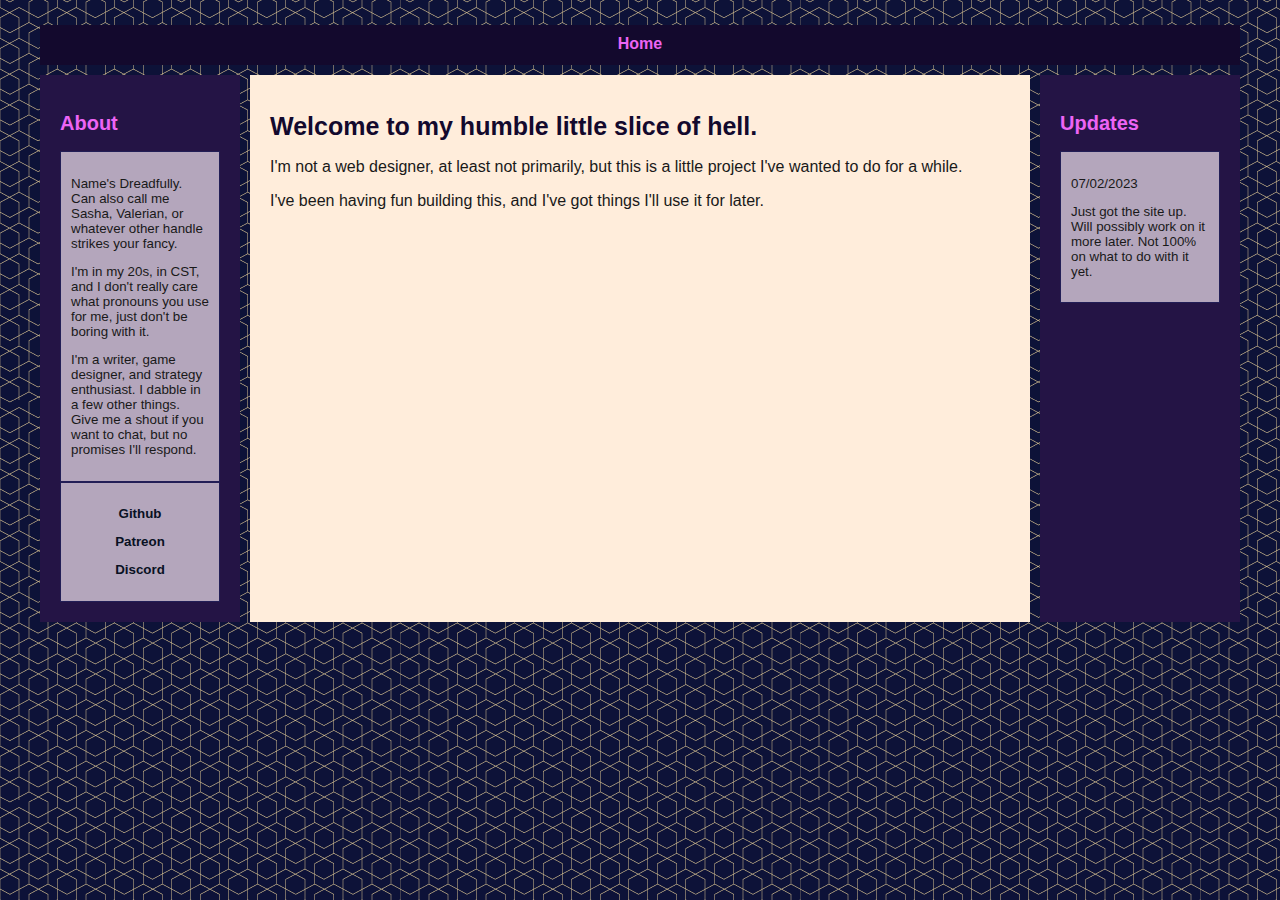
==== index.html @ e1eef4b7 "Update index.html" ====
<!DOCTYPE html>
<html>
  <head>
    <link rel="icon" href="/favicon_new.png" type="image/x-icon" />
    <style> 
    @font-face {
  font-family: 'RobotoSlab';
  src: url(https://dreadfully.neocities.org/RobotoSlab/robotoslab-variablefont_wght-webfont.woff);
}
    </style>
    <meta charset="UTF-8">
    <meta name="viewport" content="width=device-width, initial-scale=1.0">
    <title>Dreadfully</title>
    <!-- The style.css file allows you to change the look of your web pages.
         If you include the next line in all your web pages, they will all share the same look.
         This makes it easier to make new pages for your site. -->
    <link href="style.css" rel="stylesheet" type="text/css" media="all">
  </head>
  <body>
    
        <div id="container">
            <div id="headerArea">
                <div id="header" style="height: 25px;"></div>
                <nav id="navbar" style="margin-bottom: 10px;">
                    <ul>
                      <li><a href="index">Home</a></li>
                    <!--      <li><a href="tayen">Tayen</a></li>
                      <li><a href="articles">Articles</a></li> 
                  <li><a href="freelance">Hire Me</a></li>  -->
                    </ul>
                </nav>
            </div>

            <div id="flex">
                <aside id="leftSidebar" style="margin-right: 10px;">
                    <h2>About</h2>
                    <div class="box">
                        <p>Name's Dreadfully. Can also call me Sasha, Valerian, or whatever other handle strikes your fancy.</p>
                        <p>I'm in my 20s, in CST, and I don't really care what pronouns you use for me, just don't be boring with it.</p>
                        <p>I'm a writer, game designer, and strategy enthusiast. I dabble in a few other things. Give me a shout if you want to chat, but no promises I'll respond.</p>
                    </div>
                     <div class="box">
                        <p><center><a href="https://github.com/DreadfulValerian" target="_blank">Github</a></center></p>
                        <p><center><center><a href="https://www.patreon.com/sashadreadful" target="_blank">Patreon</a></center></center></p>
                        <p><center><a href="https://discord.com/users/505883869434740758" target="_blank">Discord</a></center></p>
                    </div>
                    
                </aside>
                <main>
                    <h1>Welcome to my humble little slice of hell.</h1>
                    <p>I'm not a web designer, at least not primarily, but this is a little project I've wanted to do for a while.</p>
                    <p>I've been having fun building this, and I've got things I'll use it for later.</p>


                </main>
                <aside id="rightSidebar" style="margin-left: 10px;">
                    <h2>Updates</h2>
                    <div class="box">
                        <p>07/02/2023</p>
                        <p>Just got the site up. Will possibly work on it more later. Not 100% on what to do with it yet.</p>
                    </div>
                </aside>
            </div>
            
        </div>
        <!-- THIS IS THE CSS !-->
        <style>
            /* user styles */

            /* styles are what change the color and sizes of stuff on your site. */

            /* these are variables that are being used in the code
    these tended to confuse some people, so I only kept 
    the images as variables */

            :root {
--body-bg-image: url('oriental-tiles.png');
                /* colors */
                --content: #43256E;
            }

            /* if you have the URL of a font, you can set it below */
            /* feel free to delete this if it's not your vibe */

            /* this seems like a lot for just one font and I would have to agree 
    but I wanted to include an example of how to include a custom font.
    If you download a font file you can upload it onto your Neocities
    and then link it! Many fonts have separate files for each style
    (bold, italic, etc. T_T) which is why there are so many!
    
    */

            @font-face {
                font-family: Nunito;
                src: url('https://sadhost.neocities.org/fonts/Nunito-Regular.ttf');
            }

            @font-face {
                font-family: Nunito;
                src: url('https://sadhost.neocities.org/fonts/Nunito-Bold.ttf');
                font-weight: bold;
            }

            @font-face {
                font-family: Nunito;
                src: url('https://sadhost.neocities.org/fonts/Nunito-Italic.ttf');
                font-style: italic;
            }

            @font-face {
                font-family: Nunito;
                src: url('https://sadhost.neocities.org/fonts/Nunito-BoldItalic.ttf');
                font-style: italic;
                font-weight: bold;
            }

            body {
                font-family: 'Nunito', sans-serif;
                margin: 0; 
                /* you can delete the line below if you'd prefer to not use an image */
                background-size: 65px;
                color: #191919;
                background: var(--body-bg-image);
            }

            * {
                box-sizing: border-box;
            }

            /* below this line is CSS for the layout */

            /* this is a CSS comment
    to uncomment a line of CSS, remove the * and the /
    before and after the text */


            /* the "container" is what wraps your entire website */
            /* if you want something (like the header) to be Wider than
    the other elements, you will need to move that div outside
    of the container */
            #container {
                max-width: 1200px;
                /* this is the width of your layout! */
                /* if you change the above value, scroll to the bottom
      and change the media query according to the comment! */
                margin: 0 auto;
                /* this centers the entire page */
            }

            /* the area below is for all links on your page
    EXCEPT for the navigation */
            #container a {
                color: #091123;
                font-weight: bold;
              text-decoration:none;
                /* if you want to remove the underline
      you can add a line below here that says:
      text-decoration:none; */
            }

            #header {
                /* width: 100%;*/
                /* background-color: #5e4e8c;*/
                /* header color here! */
                /* height: 0px;*/
                /* this is only for a background image! */
                /* if you want to put images IN the header, 
      you can add them directly to the <div id="header"></div> element! */
                /*background-image: var(--header-image);*/
                /*background-size: 100%;*/
            }

            /* navigation section!! */
            #navbar {
                height: 40px;
                background-color: #13092D;
                /* navbar color */
                width: 100%;
            }

            #navbar ul {
                display: flex;
                padding: 0;
                margin: 0;
                list-style-type: none;
                justify-content: space-evenly;
            }

            #navbar li {
                padding-top: 10px;
            }

            /* navigation links*/
            #navbar li a {
                color: #ED64F5;
                /* navbar text color */
                font-weight: 800;
                text-decoration: none;
                /* this removes the underline */
            }

            /* navigation link when a link is hovered over */
            #navbar li a:hover {
                color: #a49cba;
                text-decoration: underline;
            }

            #flex {
                display: flex;
            }

            /* this colors BOTH sidebars
    if you want to style them separately,
    create styles for #leftSidebar and #rightSidebar */
            aside {
                background-color: #241445;
                width: 200px;
                padding: 20px;
                font-size: smaller;
                /* this makes the sidebar text slightly smaller */
            }


            /* this is the color of the main content area,
    between the sidebars! */
            main {
                background-color: #FFEDDB;
                flex: 1;
                padding: 20px;
                order: 2;
            }

            /* what's this "order" stuff about??
    allow me to explain!
    if you're using both sidebars, the "order" value
    tells the CSS the order in which to display them.
    left sidebar is 1, content is 2, and right sidebar is 3! */

            */ #leftSidebar {
                order: 1;
            }

            #rightSidebar {
                order: 3;
            }

            footer {
                background-color: #13092D;
                /* background color for footer */
                width: 100%;
                height: 40px;
                padding: 10px;
                text-align: center;
                /* this centers the footer text */
            }

            h1 {
              color: #13092D;
            }
          
            h2,
            h3 {
                color: #ED64F5;
            }

            h1 {
                font-size: 25px;
            }

            strong {
                /* this styles bold text */
                color: #ED64F5;
            }

            /* this is just a cool box, it's the darker colored one */
            .box {
                background-color: #B4A6BC;
                border: 1px solid #221E56;
                padding: 10px;
            }

            /* CSS for extras */

            #topBar {
                width: 100%;
                height: 30px;
                padding: 10px;
                font-size: smaller;
                background-color: #13092D;
            }


            /* BELOW THIS POINT IS MEDIA QUERY */

            /* so you wanna change the width of your page? 
    by default, the container width is 900px.
    in order to keep things responsive, take your new height,
    and then subtrack it by 100. use this new number as the 
    "max-width" value below
    */

            @media only screen and (max-width: 1200px) {
                #flex {
                    flex-wrap: wrap;
                }

                aside {
                    width: 100%;
                }

                /* the order of the items is adjusted here for responsiveness!
      since the sidebars would be too small on a mobile device.
      feel free to play around with the order!
      */
                main {
                    order: 1;
                }

                #leftSidebar {
                    order: 2;
                }

                #rightSidebar {
                    order: 3;
                }

                #navbar ul {
                    flex-wrap: wrap;
                }
            }
        </style>

    
  </body>
</html>
---- style.css ----
/* CSS is how you can add style to your website, such as colors, fonts, and positioning of your
   HTML content. To learn how to do something, just try searching Google for questions like
   "how to change link colr." */
   :root {
--body-bg-image: url('https://github.com/DreadfulValerian/DreadfullyOnline/blob/06e1c9cd20a5b0143646ae334a130834ef8250ab/oriental-tiles.png');
                /* colors */
                --content: #43256E;
            }
body {
  background-color: #FBFFCC;
   background: var(--body-bg-image);
  color: black;
  font-family: 'RobotoSlab';
  src: url(https://dreadfully.neocities.org/RobotoSlab/robotoslab-variablefont_wght-webfont.woff);
}
        <style>
            /* user styles */

            /* styles are what change the color and sizes of stuff on your site. */

            /* these are variables that are being used in the code
    these tended to confuse some people, so I only kept 
    the images as variables */

            :root {
--body-bg-image: url('oriental-tiles.png');
                /* colors */
                --content: #43256E;
            }

            /* if you have the URL of a font, you can set it below */
            /* feel free to delete this if it's not your vibe */

            /* this seems like a lot for just one font and I would have to agree 
    but I wanted to include an example of how to include a custom font.
    If you download a font file you can upload it onto your Neocities
    and then link it! Many fonts have separate files for each style
    (bold, italic, etc. T_T) which is why there are so many!
    
    */

            @font-face {
                font-family: Nunito;
                src: url('https://sadhost.neocities.org/fonts/Nunito-Regular.ttf');
            }

            @font-face {
                font-family: Nunito;
                src: url('https://sadhost.neocities.org/fonts/Nunito-Bold.ttf');
                font-weight: bold;
            }

            @font-face {
                font-family: Nunito;
                src: url('https://sadhost.neocities.org/fonts/Nunito-Italic.ttf');
                font-style: italic;
            }

            @font-face {
                font-family: Nunito;
                src: url('https://sadhost.neocities.org/fonts/Nunito-BoldItalic.ttf');
                font-style: italic;
                font-weight: bold;
            }

            body {
                font-family: 'Nunito', sans-serif;
                margin: 0; 
                /* you can delete the line below if you'd prefer to not use an image */
                background-size: 65px;
                color: #191919;
                background: var(--body-bg-image);
            }

            * {
                box-sizing: border-box;
            }

            /* below this line is CSS for the layout */

            /* this is a CSS comment
    to uncomment a line of CSS, remove the * and the /
    before and after the text */


            /* the "container" is what wraps your entire website */
            /* if you want something (like the header) to be Wider than
    the other elements, you will need to move that div outside
    of the container */
            #container {
                max-width: 1200px;
                /* this is the width of your layout! */
                /* if you change the above value, scroll to the bottom
      and change the media query according to the comment! */
                margin: 0 auto;
                /* this centers the entire page */
            }

            /* the area below is for all links on your page
    EXCEPT for the navigation */
            #container a {
                color: #091123;
                font-weight: bold;
              text-decoration:none;
                /* if you want to remove the underline
      you can add a line below here that says:
      text-decoration:none; */
            }

            #header {
                /* width: 100%;*/
                /* background-color: #5e4e8c;*/
                /* header color here! */
                /* height: 0px;*/
                /* this is only for a background image! */
                /* if you want to put images IN the header, 
      you can add them directly to the <div id="header"></div> element! */
                /*background-image: var(--header-image);*/
                /*background-size: 100%;*/
            }

            /* navigation section!! */
            #navbar {
                height: 40px;
                background-color: #13092D;
                /* navbar color */
                width: 100%;
            }

            #navbar ul {
                display: flex;
                padding: 0;
                margin: 0;
                list-style-type: none;
                justify-content: space-evenly;
            }

            #navbar li {
                padding-top: 10px;
            }

            /* navigation links*/
            #navbar li a {
                color: #ED64F5;
                /* navbar text color */
                font-weight: 800;
                text-decoration: none;
                /* this removes the underline */
            }

            /* navigation link when a link is hovered over */
            #navbar li a:hover {
                color: #a49cba;
                text-decoration: underline;
            }

            #flex {
                display: flex;
            }

            /* this colors BOTH sidebars
    if you want to style them separately,
    create styles for #leftSidebar and #rightSidebar */
            aside {
                background-color: #241445;
                width: 200px;
                padding: 20px;
                font-size: smaller;
                /* this makes the sidebar text slightly smaller */
            }


            /* this is the color of the main content area,
    between the sidebars! */
            main {
                background-color: #FFEDDB;
                flex: 1;
                padding: 20px;
                order: 2;
            }

            /* what's this "order" stuff about??
    allow me to explain!
    if you're using both sidebars, the "order" value
    tells the CSS the order in which to display them.
    left sidebar is 1, content is 2, and right sidebar is 3! */

            */ #leftSidebar {
                order: 1;
            }

            #rightSidebar {
                order: 3;
            }

            footer {
                background-color: #13092D;
                /* background color for footer */
                width: 100%;
                height: 40px;
                padding: 10px;
                text-align: center;
                /* this centers the footer text */
            }

            h1 {
              color: #13092D;
            }
          
            h2,
            h3 {
                color: #ED64F5;
            }

            h1 {
                font-size: 25px;
            }

            strong {
                /* this styles bold text */
                color: #ED64F5;
            }

            /* this is just a cool box, it's the darker colored one */
            .box {
                background-color: #B4A6BC;
                border: 1px solid #221E56;
                padding: 10px;
            }

            /* CSS for extras */

            #topBar {
                width: 100%;
                height: 30px;
                padding: 10px;
                font-size: smaller;
                background-color: #13092D;
            }


            /* BELOW THIS POINT IS MEDIA QUERY */

            /* so you wanna change the width of your page? 
    by default, the container width is 900px.
    in order to keep things responsive, take your new height,
    and then subtrack it by 100. use this new number as the 
    "max-width" value below
    */

            @media only screen and (max-width: 1200px) {
                #flex {
                    flex-wrap: wrap;
                }

                aside {
                    width: 100%;
                }

                /* the order of the items is adjusted here for responsiveness!
      since the sidebars would be too small on a mobile device.
      feel free to play around with the order!
      */
                main {
                    order: 1;
                }

                #leftSidebar {
                    order: 2;
                }

                #rightSidebar {
                    order: 3;
                }

                #navbar ul {
                    flex-wrap: wrap;
                }
            }
        </style>
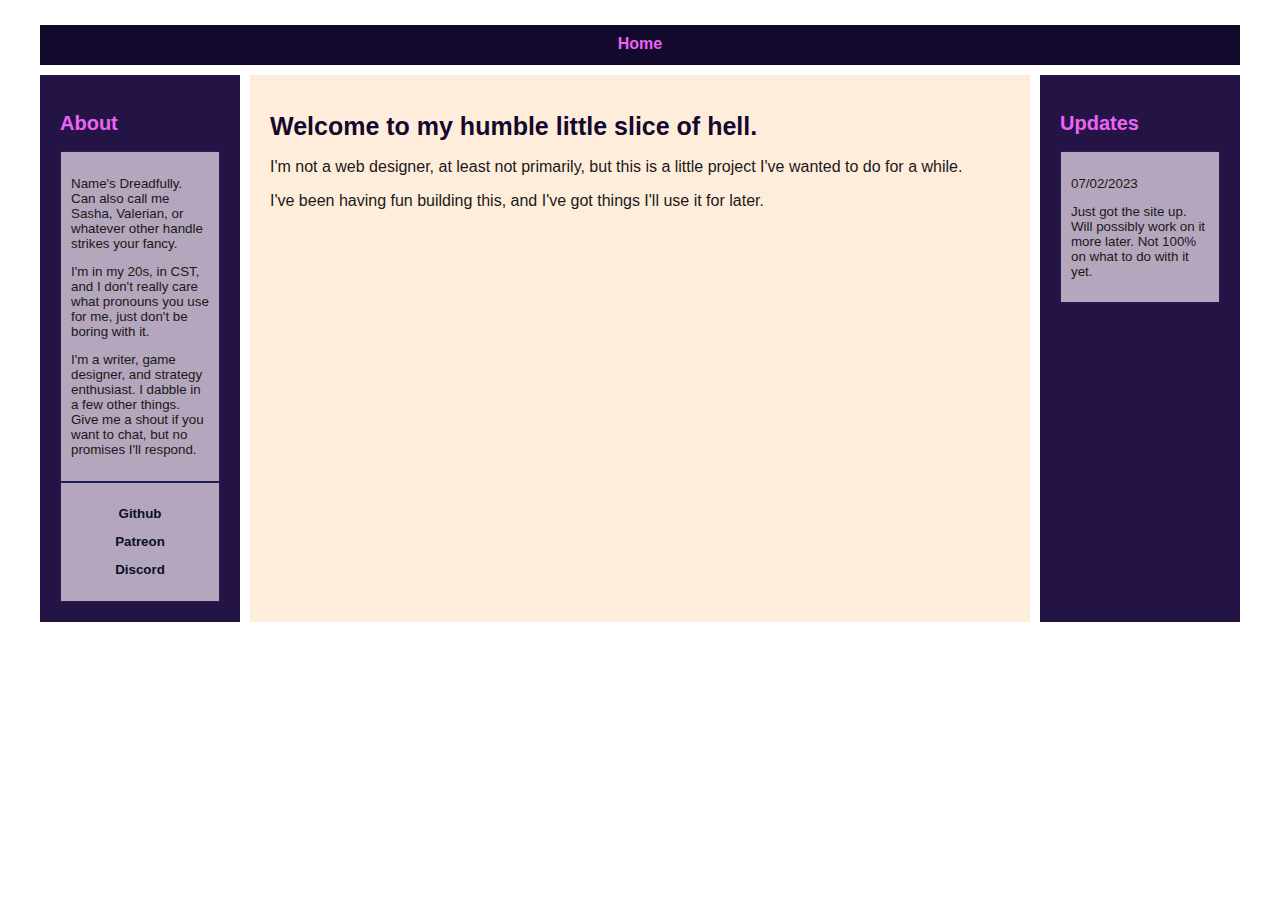
==== commit 9c747db5: "Update index.html" ====
--- a/index.html
+++ b/index.html
@@ -64,271 +64,6 @@
             
         </div>
         <!-- THIS IS THE CSS !-->
-        <style>
-            /* user styles */
-
-            /* styles are what change the color and sizes of stuff on your site. */
-
-            /* these are variables that are being used in the code
-    these tended to confuse some people, so I only kept 
-    the images as variables */
-
-            :root {
---body-bg-image: url('oriental-tiles.png');
-                /* colors */
-                --content: #43256E;
-            }
-
-            /* if you have the URL of a font, you can set it below */
-            /* feel free to delete this if it's not your vibe */
-
-            /* this seems like a lot for just one font and I would have to agree 
-    but I wanted to include an example of how to include a custom font.
-    If you download a font file you can upload it onto your Neocities
-    and then link it! Many fonts have separate files for each style
-    (bold, italic, etc. T_T) which is why there are so many!
-    
-    */
-
-            @font-face {
-                font-family: Nunito;
-                src: url('https://sadhost.neocities.org/fonts/Nunito-Regular.ttf');
-            }
-
-            @font-face {
-                font-family: Nunito;
-                src: url('https://sadhost.neocities.org/fonts/Nunito-Bold.ttf');
-                font-weight: bold;
-            }
-
-            @font-face {
-                font-family: Nunito;
-                src: url('https://sadhost.neocities.org/fonts/Nunito-Italic.ttf');
-                font-style: italic;
-            }
-
-            @font-face {
-                font-family: Nunito;
-                src: url('https://sadhost.neocities.org/fonts/Nunito-BoldItalic.ttf');
-                font-style: italic;
-                font-weight: bold;
-            }
-
-            body {
-                font-family: 'Nunito', sans-serif;
-                margin: 0; 
-                /* you can delete the line below if you'd prefer to not use an image */
-                background-size: 65px;
-                color: #191919;
-                background: var(--body-bg-image);
-            }
-
-            * {
-                box-sizing: border-box;
-            }
-
-            /* below this line is CSS for the layout */
-
-            /* this is a CSS comment
-    to uncomment a line of CSS, remove the * and the /
-    before and after the text */
-
-
-            /* the "container" is what wraps your entire website */
-            /* if you want something (like the header) to be Wider than
-    the other elements, you will need to move that div outside
-    of the container */
-            #container {
-                max-width: 1200px;
-                /* this is the width of your layout! */
-                /* if you change the above value, scroll to the bottom
-      and change the media query according to the comment! */
-                margin: 0 auto;
-                /* this centers the entire page */
-            }
-
-            /* the area below is for all links on your page
-    EXCEPT for the navigation */
-            #container a {
-                color: #091123;
-                font-weight: bold;
-              text-decoration:none;
-                /* if you want to remove the underline
-      you can add a line below here that says:
-      text-decoration:none; */
-            }
-
-            #header {
-                /* width: 100%;*/
-                /* background-color: #5e4e8c;*/
-                /* header color here! */
-                /* height: 0px;*/
-                /* this is only for a background image! */
-                /* if you want to put images IN the header, 
-      you can add them directly to the <div id="header"></div> element! */
-                /*background-image: var(--header-image);*/
-                /*background-size: 100%;*/
-            }
-
-            /* navigation section!! */
-            #navbar {
-                height: 40px;
-                background-color: #13092D;
-                /* navbar color */
-                width: 100%;
-            }
-
-            #navbar ul {
-                display: flex;
-                padding: 0;
-                margin: 0;
-                list-style-type: none;
-                justify-content: space-evenly;
-            }
-
-            #navbar li {
-                padding-top: 10px;
-            }
-
-            /* navigation links*/
-            #navbar li a {
-                color: #ED64F5;
-                /* navbar text color */
-                font-weight: 800;
-                text-decoration: none;
-                /* this removes the underline */
-            }
-
-            /* navigation link when a link is hovered over */
-            #navbar li a:hover {
-                color: #a49cba;
-                text-decoration: underline;
-            }
-
-            #flex {
-                display: flex;
-            }
-
-            /* this colors BOTH sidebars
-    if you want to style them separately,
-    create styles for #leftSidebar and #rightSidebar */
-            aside {
-                background-color: #241445;
-                width: 200px;
-                padding: 20px;
-                font-size: smaller;
-                /* this makes the sidebar text slightly smaller */
-            }
-
-
-            /* this is the color of the main content area,
-    between the sidebars! */
-            main {
-                background-color: #FFEDDB;
-                flex: 1;
-                padding: 20px;
-                order: 2;
-            }
-
-            /* what's this "order" stuff about??
-    allow me to explain!
-    if you're using both sidebars, the "order" value
-    tells the CSS the order in which to display them.
-    left sidebar is 1, content is 2, and right sidebar is 3! */
-
-            */ #leftSidebar {
-                order: 1;
-            }
-
-            #rightSidebar {
-                order: 3;
-            }
-
-            footer {
-                background-color: #13092D;
-                /* background color for footer */
-                width: 100%;
-                height: 40px;
-                padding: 10px;
-                text-align: center;
-                /* this centers the footer text */
-            }
-
-            h1 {
-              color: #13092D;
-            }
-          
-            h2,
-            h3 {
-                color: #ED64F5;
-            }
-
-            h1 {
-                font-size: 25px;
-            }
-
-            strong {
-                /* this styles bold text */
-                color: #ED64F5;
-            }
-
-            /* this is just a cool box, it's the darker colored one */
-            .box {
-                background-color: #B4A6BC;
-                border: 1px solid #221E56;
-                padding: 10px;
-            }
-
-            /* CSS for extras */
-
-            #topBar {
-                width: 100%;
-                height: 30px;
-                padding: 10px;
-                font-size: smaller;
-                background-color: #13092D;
-            }
-
-
-            /* BELOW THIS POINT IS MEDIA QUERY */
-
-            /* so you wanna change the width of your page? 
-    by default, the container width is 900px.
-    in order to keep things responsive, take your new height,
-    and then subtrack it by 100. use this new number as the 
-    "max-width" value below
-    */
-
-            @media only screen and (max-width: 1200px) {
-                #flex {
-                    flex-wrap: wrap;
-                }
-
-                aside {
-                    width: 100%;
-                }
-
-                /* the order of the items is adjusted here for responsiveness!
-      since the sidebars would be too small on a mobile device.
-      feel free to play around with the order!
-      */
-                main {
-                    order: 1;
-                }
-
-                #leftSidebar {
-                    order: 2;
-                }
-
-                #rightSidebar {
-                    order: 3;
-                }
-
-                #navbar ul {
-                    flex-wrap: wrap;
-                }
-            }
-        </style>
 
     
   </body>
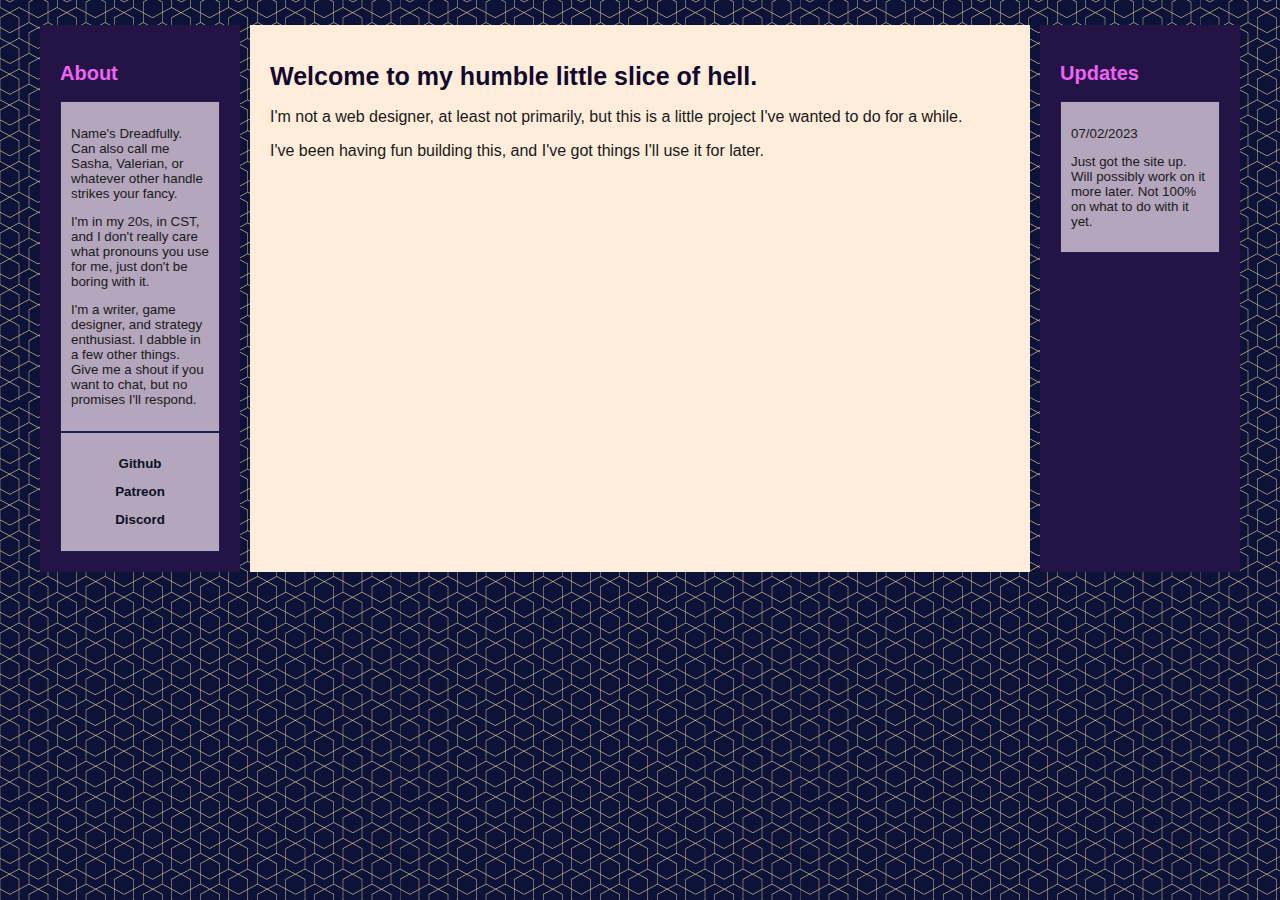
==== commit f535aceb: "Update index.html" ====
--- a/index.html
+++ b/index.html
@@ -21,14 +21,14 @@
         <div id="container">
             <div id="headerArea">
                 <div id="header" style="height: 25px;"></div>
-                <nav id="navbar" style="margin-bottom: 10px;">
+                           <!--   <nav id="navbar" style="margin-bottom: 10px;">
                     <ul>
                       <li><a href="index">Home</a></li>
-                    <!--      <li><a href="tayen">Tayen</a></li>
+            <li><a href="tayen">Tayen</a></li>
                       <li><a href="articles">Articles</a></li> 
-                  <li><a href="freelance">Hire Me</a></li>  -->
+                  <li><a href="freelance">Hire Me</a></li> 
                     </ul>
-                </nav>
+                </nav> -->
             </div>
 
             <div id="flex">
--- a/style.css
+++ b/style.css
@@ -13,7 +13,6 @@
   font-family: 'RobotoSlab';
   src: url(https://dreadfully.neocities.org/RobotoSlab/robotoslab-variablefont_wght-webfont.woff);
 }
-        <style>
             /* user styles */
 
             /* styles are what change the color and sizes of stuff on your site. */
@@ -277,4 +276,3 @@
                     flex-wrap: wrap;
                 }
             }
-        </style>
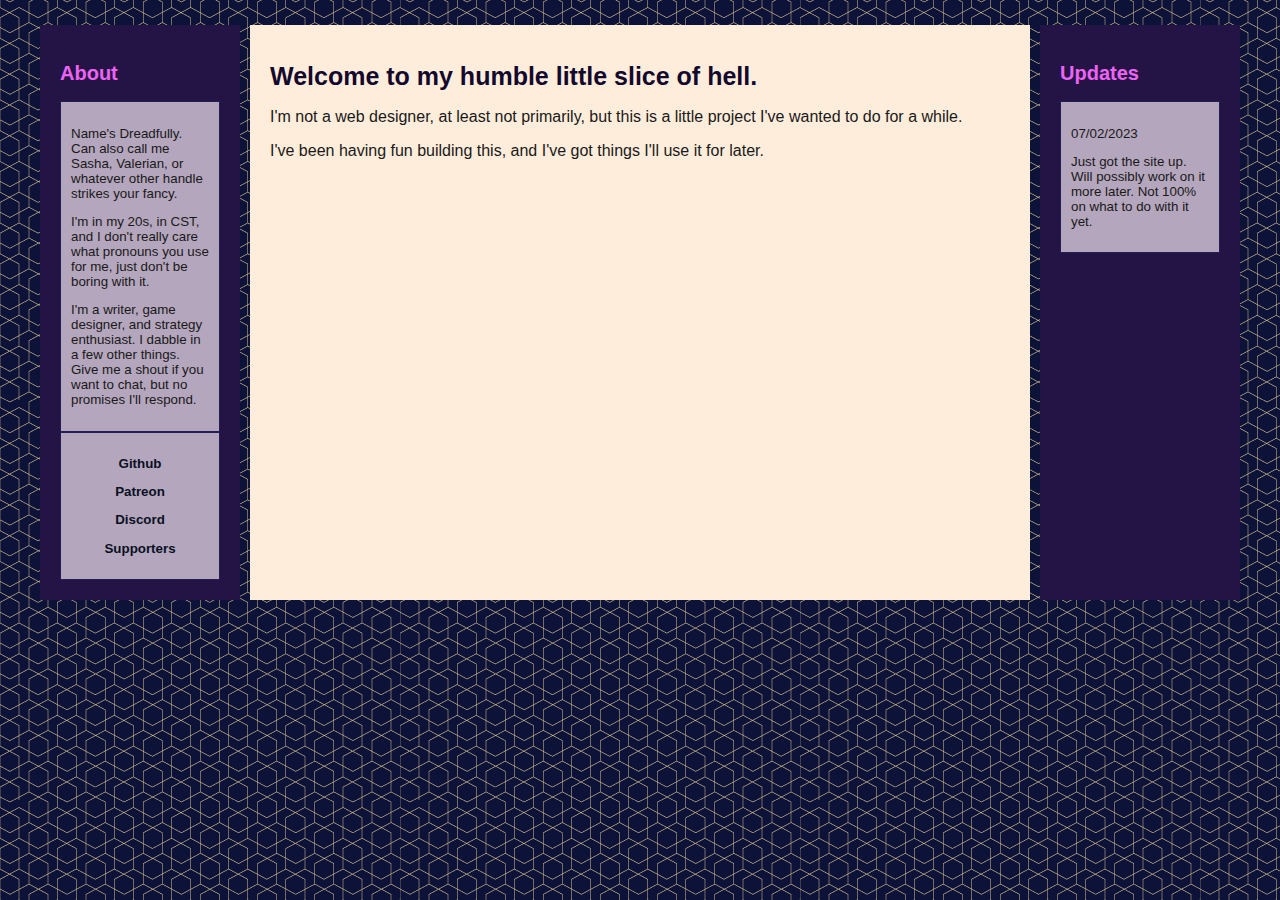
==== commit f9de31f4: "Update index.html" ====
--- a/index.html
+++ b/index.html
@@ -43,7 +43,8 @@
                         <p><center><a href="https://github.com/DreadfulValerian" target="_blank">Github</a></center></p>
                         <p><center><center><a href="https://www.patreon.com/sashadreadful" target="_blank">Patreon</a></center></center></p>
                         <p><center><a href="https://discord.com/users/505883869434740758" target="_blank">Discord</a></center></p>
-                    </div>
+ <p><center><a href="dreadfully.net/supporters" target="_blank">Supporters</a></center></p>
+                     </div>
                     
                 </aside>
                 <main>
--- a/style.css
+++ b/style.css
@@ -193,13 +193,13 @@
             }
 
             footer {
-                background-color: #13092D;
-                /* background color for footer */
+             /* background-color: #13092D; */
+                /* background color for footer 
                 width: 100%;
-                height: 40px;
+                height: 25px;
                 padding: 10px;
                 text-align: center;
-                /* this centers the footer text */
+              this centers the footer text */
             }
 
             h1 {
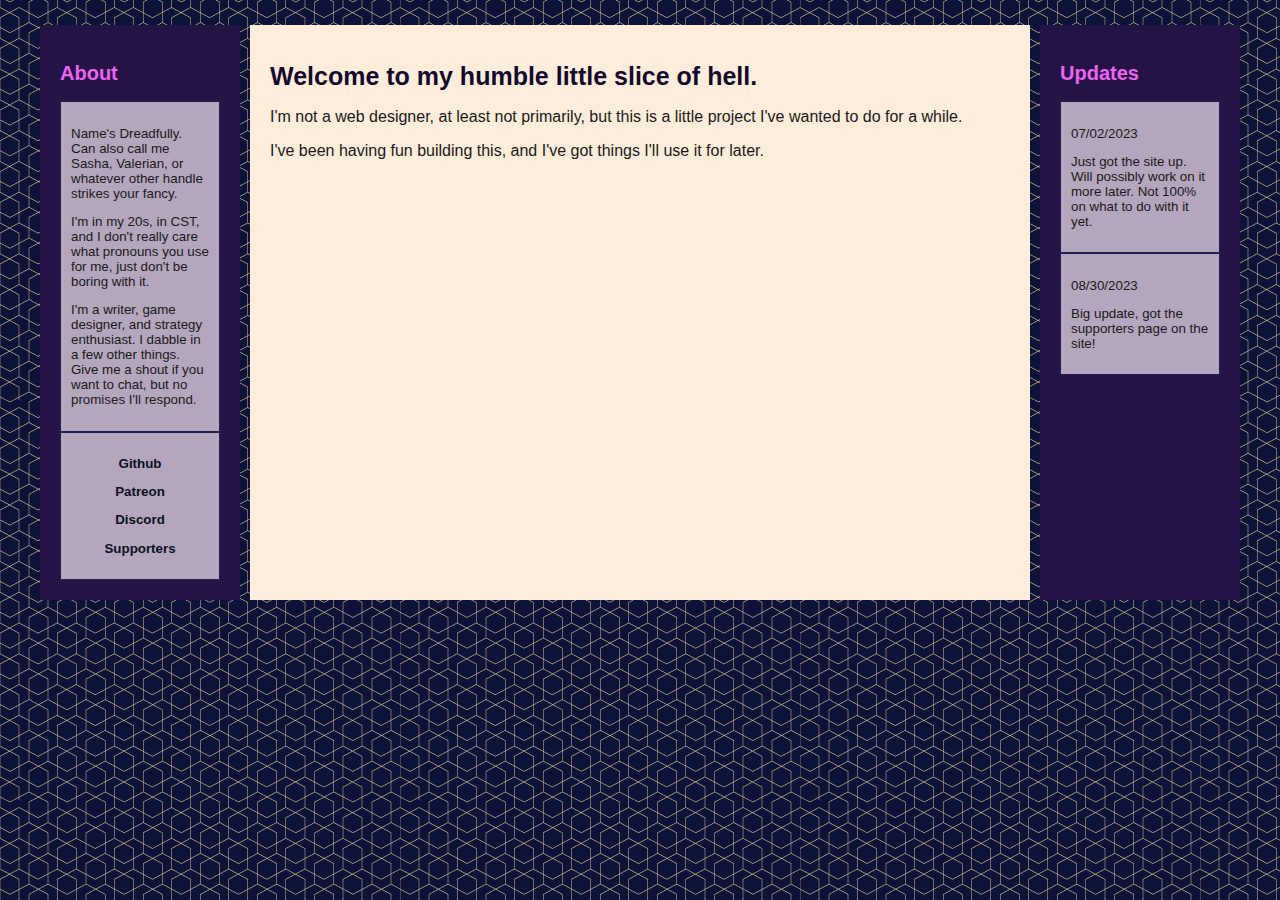
==== commit 49bd348a: "Update index.html" ====
--- a/index.html
+++ b/index.html
@@ -11,7 +11,7 @@
     <meta charset="UTF-8">
     <meta name="viewport" content="width=device-width, initial-scale=1.0">
     <title>Dreadfully</title>
-    <!-- The style.css file allows you to change the look of your web pages.
+    <!--  The style.css file allows you to change the look of your web pages.
          If you include the next line in all your web pages, they will all share the same look.
          This makes it easier to make new pages for your site. -->
     <link href="style.css" rel="stylesheet" type="text/css" media="all">
@@ -43,7 +43,7 @@
                         <p><center><a href="https://github.com/DreadfulValerian" target="_blank">Github</a></center></p>
                         <p><center><center><a href="https://www.patreon.com/sashadreadful" target="_blank">Patreon</a></center></center></p>
                         <p><center><a href="https://discord.com/users/505883869434740758" target="_blank">Discord</a></center></p>
- <p><center><a href="dreadfully.net/supporters" target="_blank">Supporters</a></center></p>
+ <p><center><a href="https://dreadfully.net/supporters" target="_blank">Supporters</a></center></p>
                      </div>
                     
                 </aside>
@@ -59,6 +59,11 @@
                     <div class="box">
                         <p>07/02/2023</p>
                         <p>Just got the site up. Will possibly work on it more later. Not 100% on what to do with it yet.</p>
+        
+                    </div>
+                                                        <div class="box">
+                        <p>08/30/2023</p>
+                        <p>Big update, got the supporters page on the site!</p>
                     </div>
                 </aside>
             </div>
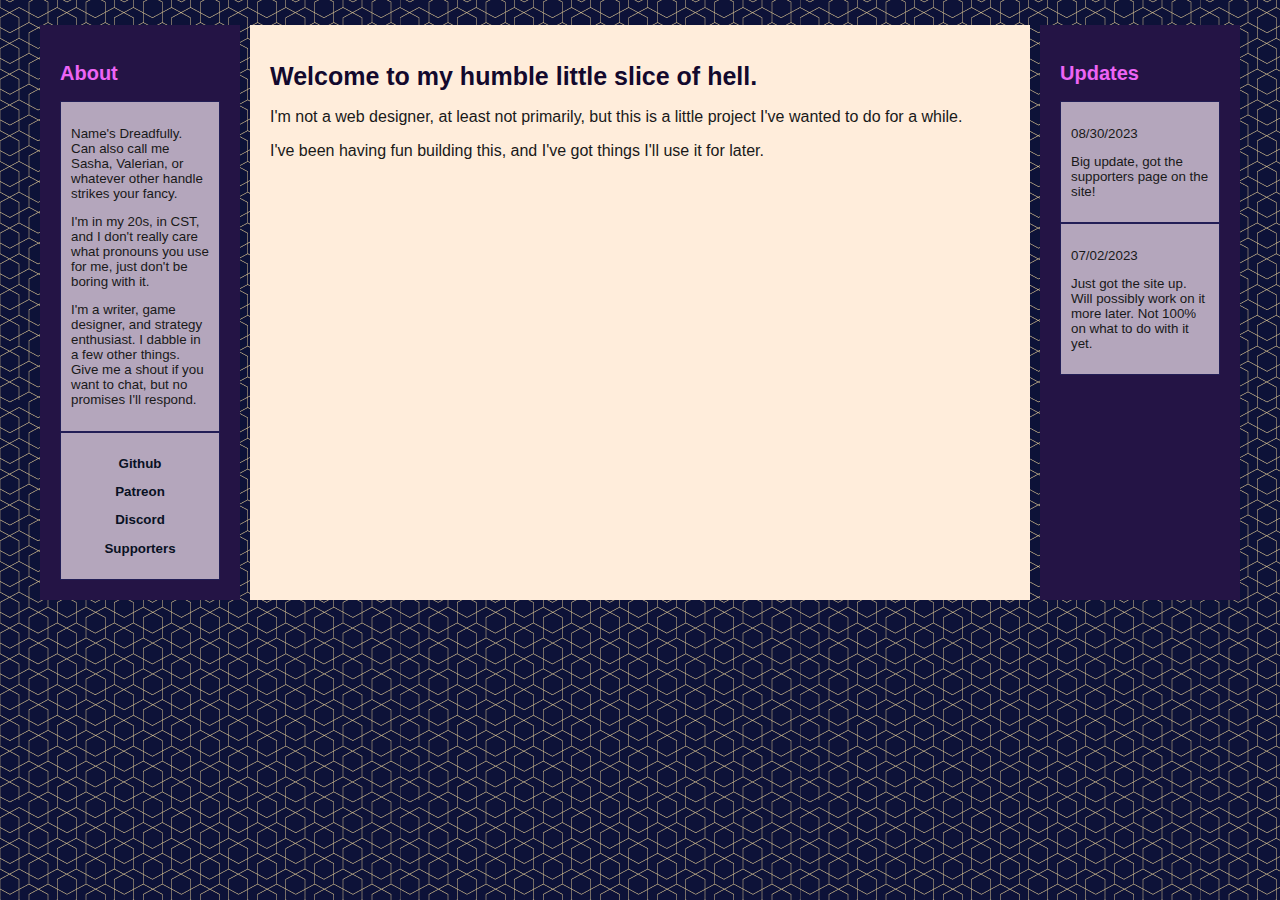
==== commit d4225a49: "Update index.html" ====
--- a/index.html
+++ b/index.html
@@ -56,14 +56,13 @@
                 </main>
                 <aside id="rightSidebar" style="margin-left: 10px;">
                     <h2>Updates</h2>
+                        <div class="box">
+                        <p>08/30/2023</p>
+                        <p>Big update, got the supporters page on the site!</p>
+                    </div>
                     <div class="box">
                         <p>07/02/2023</p>
                         <p>Just got the site up. Will possibly work on it more later. Not 100% on what to do with it yet.</p>
-        
-                    </div>
-                                                        <div class="box">
-                        <p>08/30/2023</p>
-                        <p>Big update, got the supporters page on the site!</p>
                     </div>
                 </aside>
             </div>
